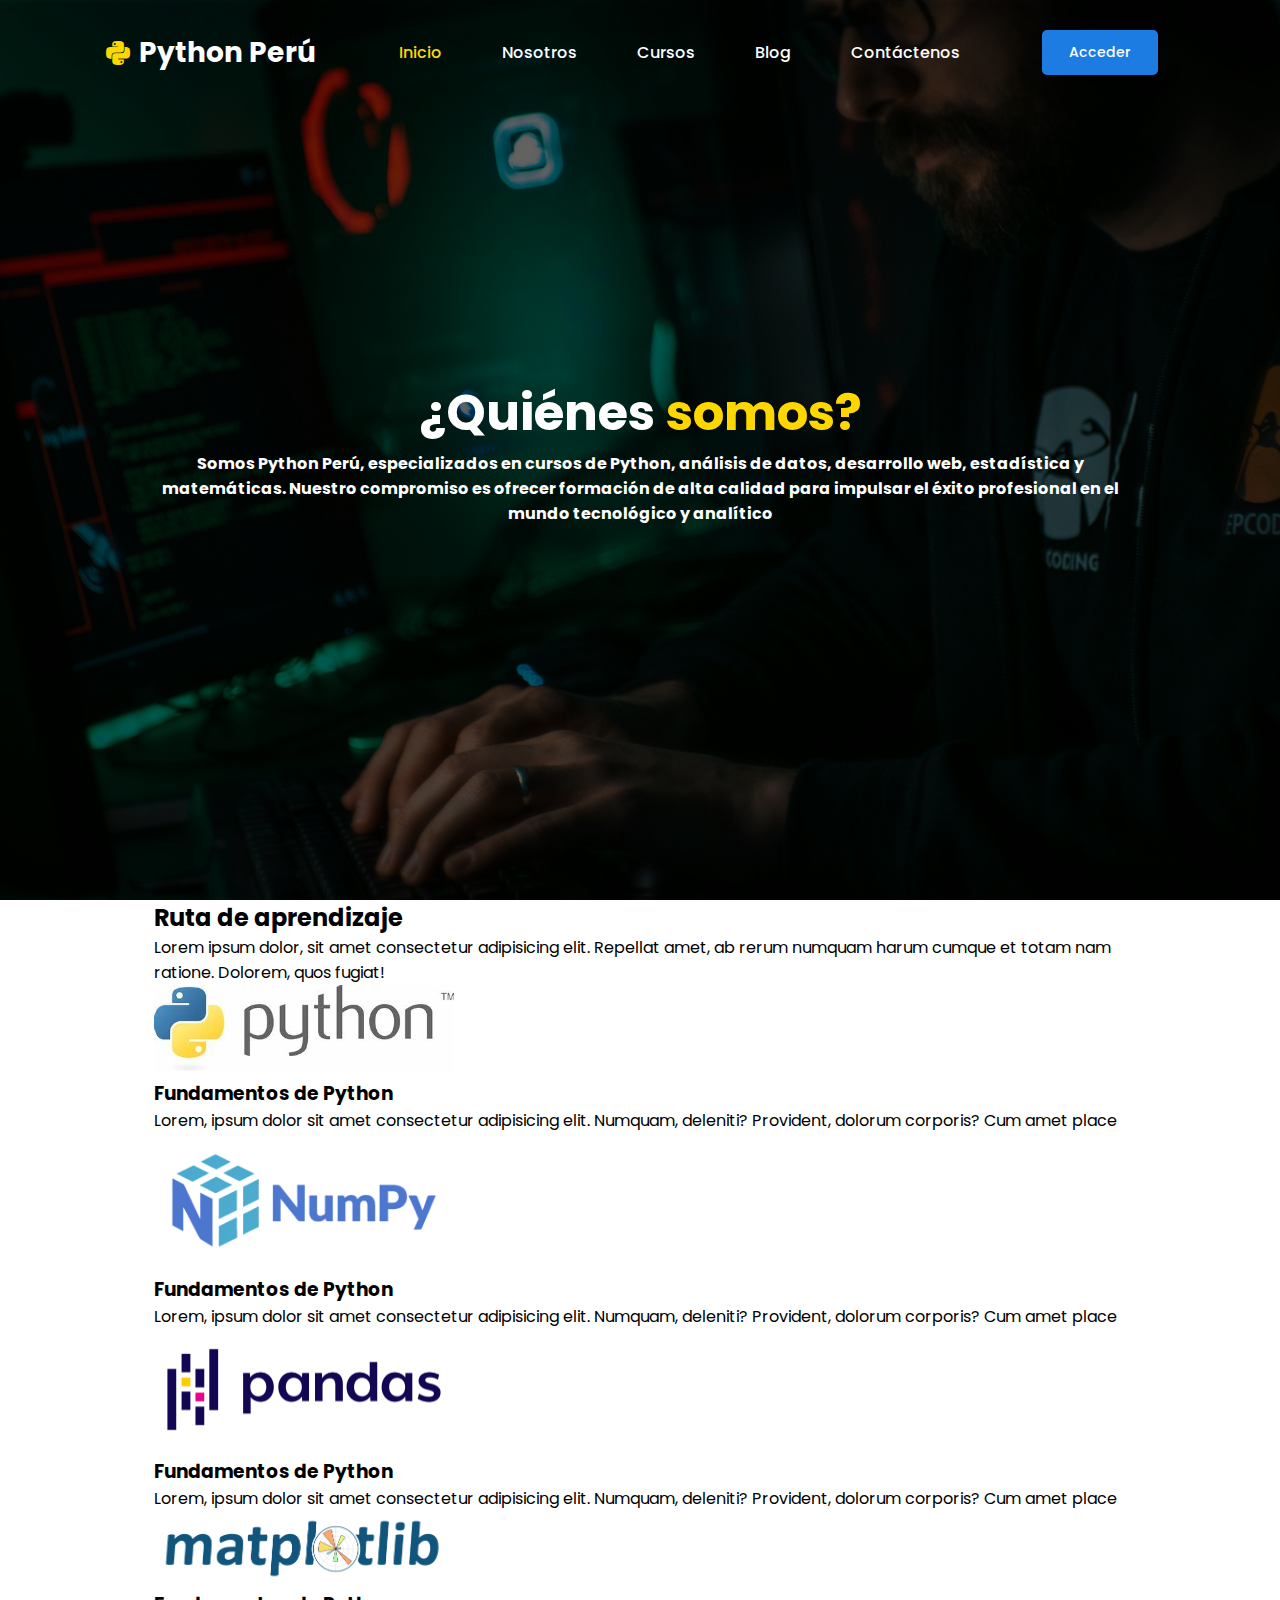
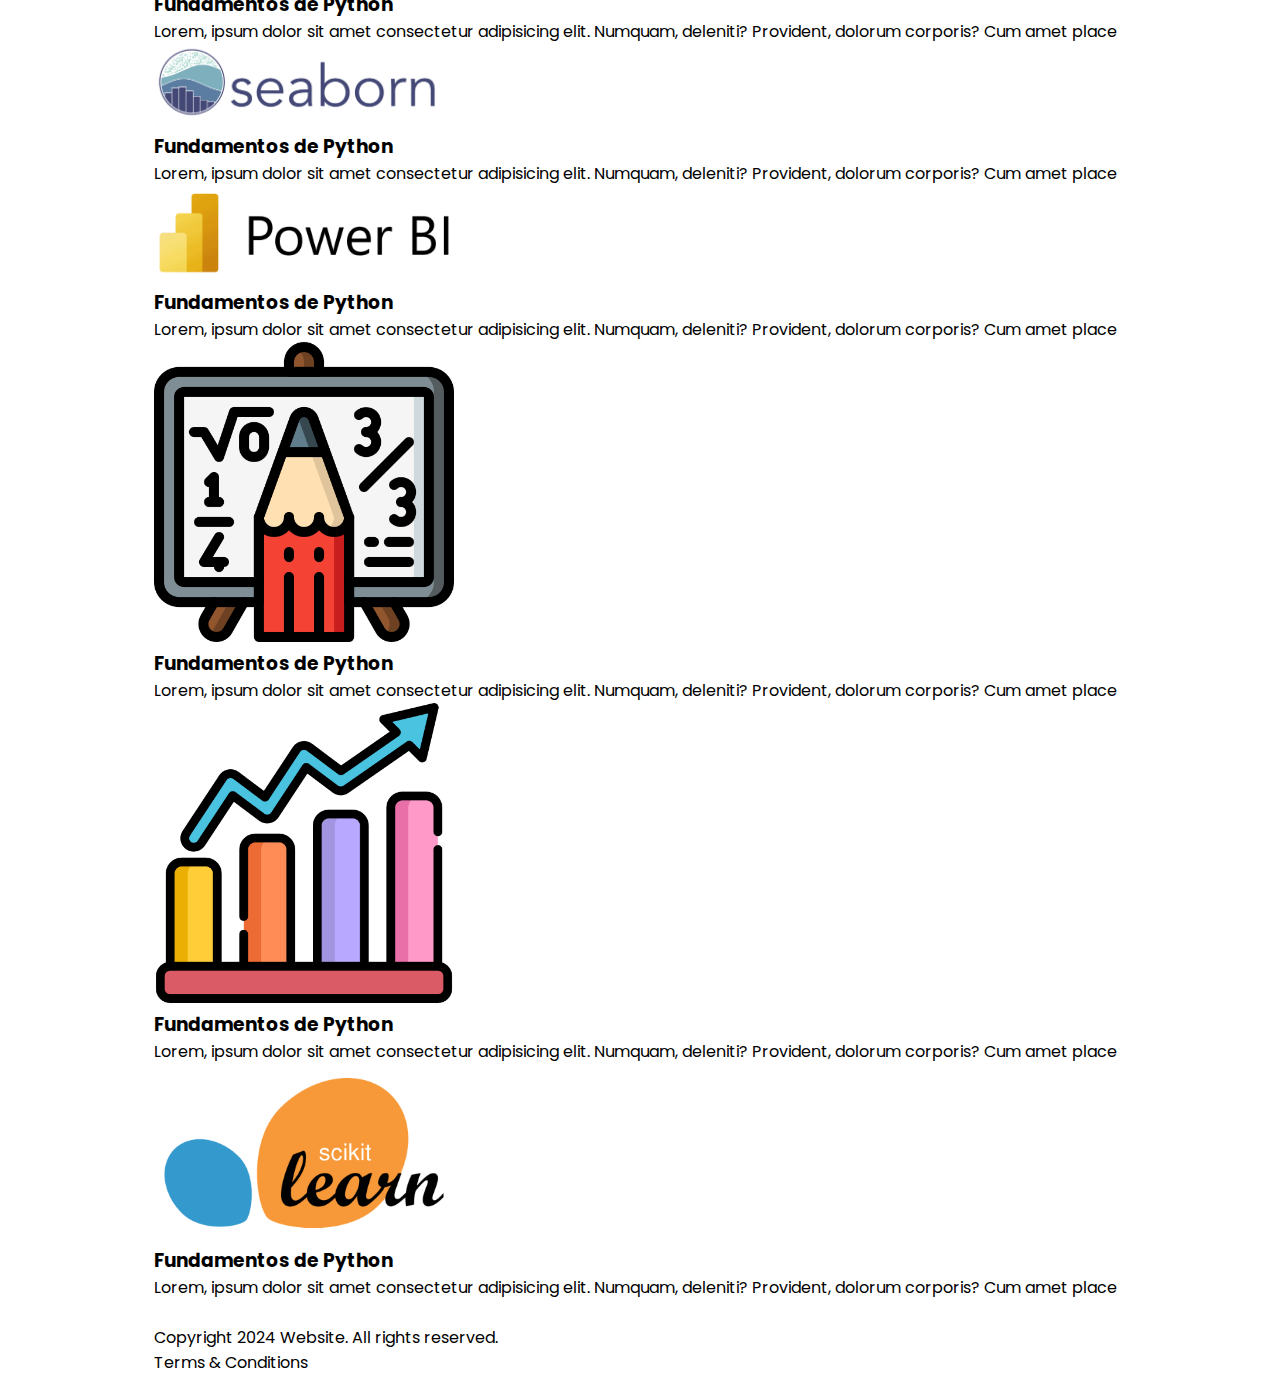
==== html/cursos/cursos.html @ a79787f9 "2.0" ====
<!DOCTYPE html>
<html lang="en">
<head>
    <meta charset="UTF-8">
    <link rel="stylesheet" href="..\..\css\cursos\cursos.css">
    <meta name="viewport" content="width=device-width, initial-scale=1.0">
    <title>Python Perú</title>
    <link rel="stylesheet" href="https://cdn.jsdelivr.net/npm/boxicons@latest/css/boxicons.min.css">
    <!-- or -->
    <link rel="stylesheet" href="https://unpkg.com/boxicons@latest/css/boxicons.min.css">


    <link rel="preconnect" href="https://fonts.googleapis.com">
    <link rel="preconnect" href="https://fonts.gstatic.com" crossorigin>
    <link href="https://fonts.googleapis.com/css2?family=Poppins:ital,wght@0,100;0,200;0,300;0,400;0,500;0,600;0,700;0,800;0,900;1,100;1,200;1,300;1,400;1,500;1,600;1,700;1,800;1,900&display=swap" rel="stylesheet">

<body>
    <header>
        <nav>
            
            <a href="#" class="logo"><i class='bx bxl-python'></i>Python Perú</a>
            <ul class="navbar">   
            <li><a href="..\..\index.html" class="active">Inicio</a></li>
                <li><a href="..\nosotros\nosotros.html">Nosotros</a></li>
                <li><a href="..\cursos\cursos.html">Cursos</a></li>
                <li><a href="..\blog\blog.html">Blog</a></li>
                <li><a href="#">Contáctenos</a></li>        
            </ul>

            <div class="nav-icons">
                <a href="#" class="h-btn">Acceder</a>
                <div class="bx bx-menu" id="menu-icon"></div>
            </div>
        </nav>

        <section class="home">
            <div class="home-text">
                <h1>¿Quiénes<span> somos?</span></h1>
                <h4>Somos Python Perú, especializados en cursos de Python, análisis de datos, desarrollo web, estadística y matemáticas. Nuestro compromiso es ofrecer formación de alta calidad para impulsar el éxito profesional en el mundo tecnológico y analítico</h4>
            </div>
        </section>
    </header>

    <section class="ruta-aprendizaje">
        <div class="container-ruta-aprendizaje">
            <div class="ruta-aprendizaje-text">
                <h2>Ruta de aprendizaje</h2>
                <p>Lorem ipsum dolor, sit amet consectetur adipisicing elit. Repellat amet, ab rerum numquam harum cumque et totam nam ratione. Dolorem, quos fugiat! </p>
            </div>
            <div class="ruta-aprendizaje-contenido">
                <div class="ruta-aprendizaje-cursos" id="cursos1">
                    <article>
                        <img src="..\..\css\media\python.png" alt="">
                        <h3>Fundamentos de Python</h3>
                        <p>Lorem, ipsum dolor sit amet consectetur adipisicing elit. Numquam, deleniti? Provident, dolorum corporis? Cum amet place</p>
                    </article>
                    <article>
                        <img src="..\..\css\media\numpy.png" alt="">
                        <h3>Fundamentos de Python</h3>
                        <p>Lorem, ipsum dolor sit amet consectetur adipisicing elit. Numquam, deleniti? Provident, dolorum corporis? Cum amet place</p>
                    </article>
                    <article>
                        <img src="..\..\css\media\pandas.png" alt="">
                        <h3>Fundamentos de Python</h3>
                        <p>Lorem, ipsum dolor sit amet consectetur adipisicing elit. Numquam, deleniti? Provident, dolorum corporis? Cum amet place</p>
                    </article>
                </div>
                <div class="ruta-aprendizaje-cursos" id="cursos2">
                    <article>
                        <img src="..\..\css\media\matplotlib.png" alt="">
                        <h3>Fundamentos de Python</h3>
                        <p>Lorem, ipsum dolor sit amet consectetur adipisicing elit. Numquam, deleniti? Provident, dolorum corporis? Cum amet place</p>
                    </article>
                    <article>
                        <img src="..\..\css\media\seaborn.png" alt="">
                        <h3>Fundamentos de Python</h3>
                        <p>Lorem, ipsum dolor sit amet consectetur adipisicing elit. Numquam, deleniti? Provident, dolorum corporis? Cum amet place</p>
                    </article>
                    <article>
                        <img src="..\..\css\media\powerbi.png" alt="">
                        <h3>Fundamentos de Python</h3>
                        <p>Lorem, ipsum dolor sit amet consectetur adipisicing elit. Numquam, deleniti? Provident, dolorum corporis? Cum amet place</p>
                    </article>
                </div>
                <div class="ruta-aprendizaje-cursos" id="cursos3">
                    <article>
                        <img src="..\..\css\media\matematica.png" alt="">
                        <h3>Fundamentos de Python</h3>
                        <p>Lorem, ipsum dolor sit amet consectetur adipisicing elit. Numquam, deleniti? Provident, dolorum corporis? Cum amet place</p>
                    </article>
                    <article>
                        <img src="..\..\css\media\estadistica.png" alt="">
                        <h3>Fundamentos de Python</h3>
                        <p>Lorem, ipsum dolor sit amet consectetur adipisicing elit. Numquam, deleniti? Provident, dolorum corporis? Cum amet place</p>
                    </article>
                    <article>
                        <img src="..\..\css\media\skicitlearn.png" alt="">
                        <h3>Fundamentos de Python</h3>
                        <p>Lorem, ipsum dolor sit amet consectetur adipisicing elit. Numquam, deleniti? Provident, dolorum corporis? Cum amet place</p>
                    </article>
                </div>
            </div>
        </div>
    </section>

    <footer>
        <section class="redes">
            <div class="container-footer1">
                <img src="" alt="">
                <div class="redes-nav">
                    <a href="#" class="inicio"></a>
                    <a href="#" class="nosotros"></a>
                    <a href="#" class="cursos"></a>
                    <a href="#" class="blog"></a>
                    <a href="#" class="contacto"></a>
                </div>
                <div class="redes-sociales">
                    <!-- Iconos de redes sociales -->
                </div> 
            </div>
            
        </section>
        <section class="container-footer2">
            <p>Copyright 2024 Website. All rights reserved.</p>
            <p>Terms & Conditions</p>
        </section>
    </footer>
</body>
</html>
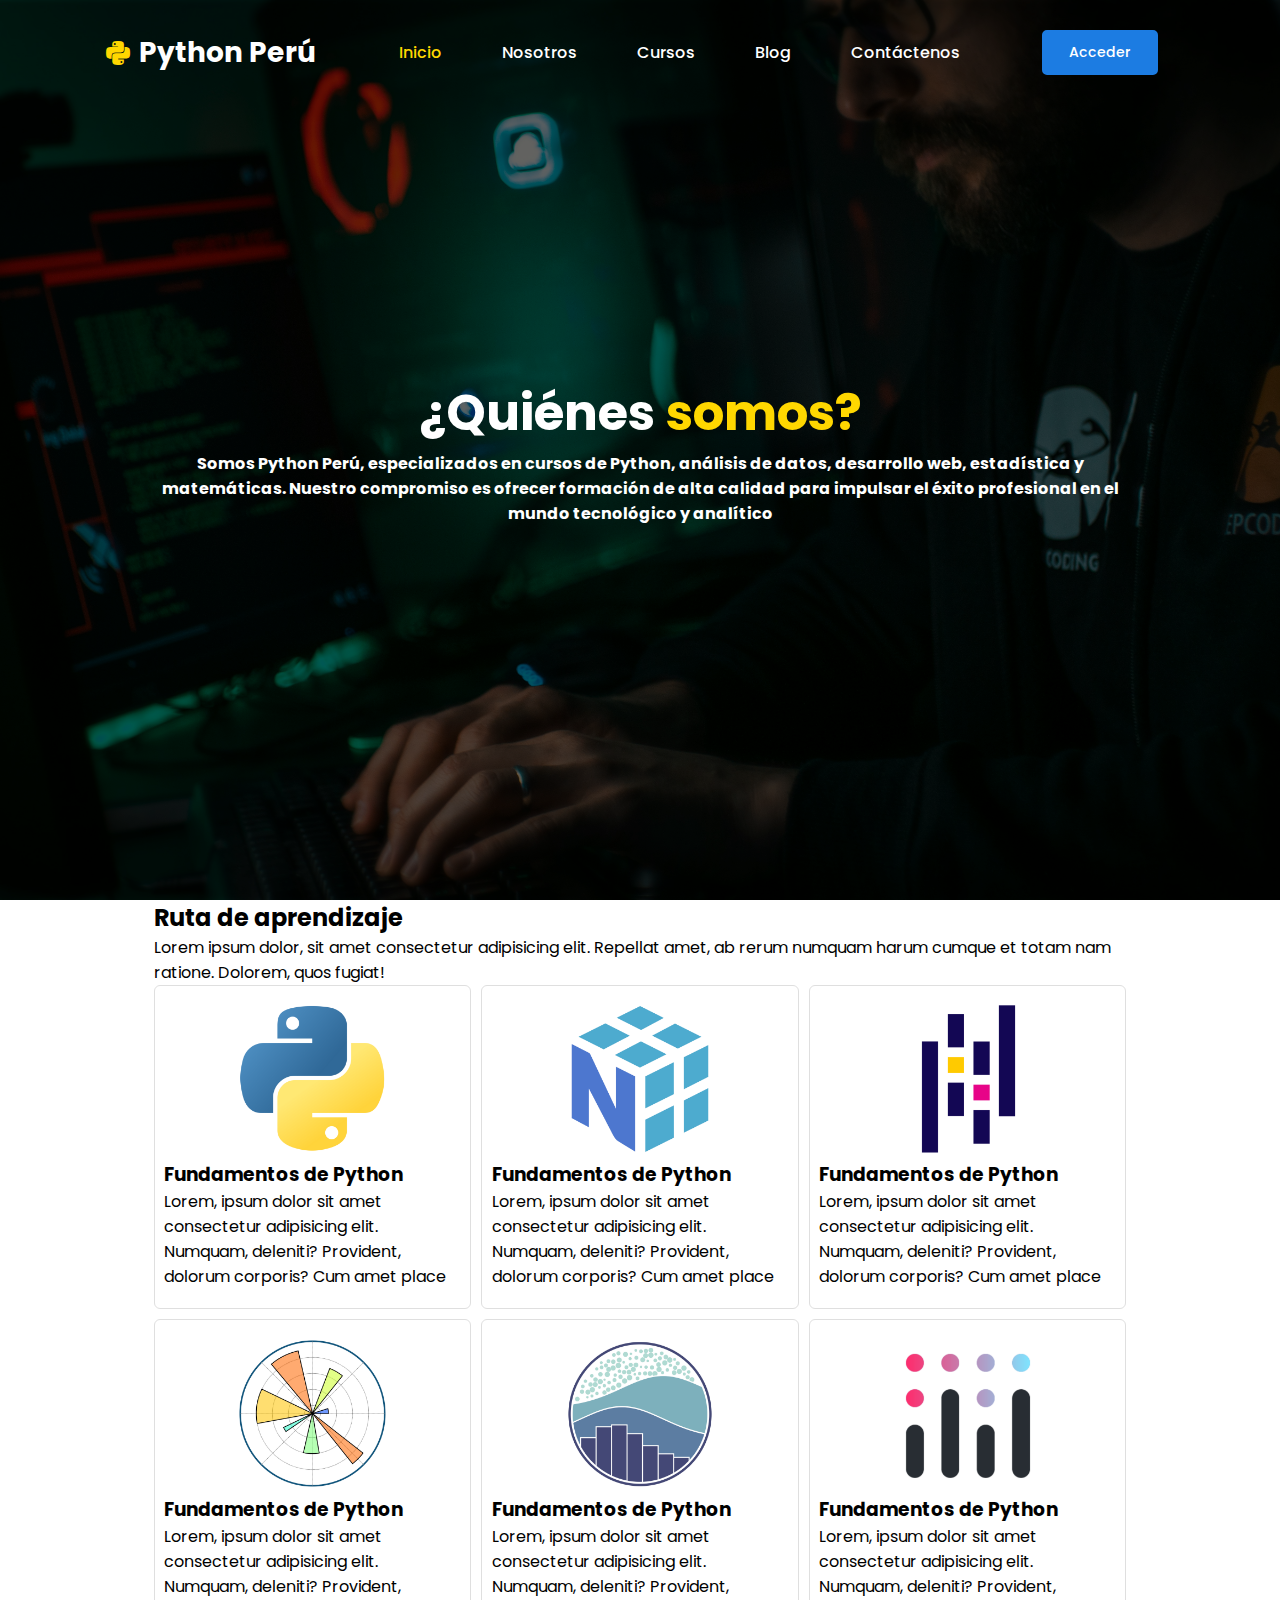
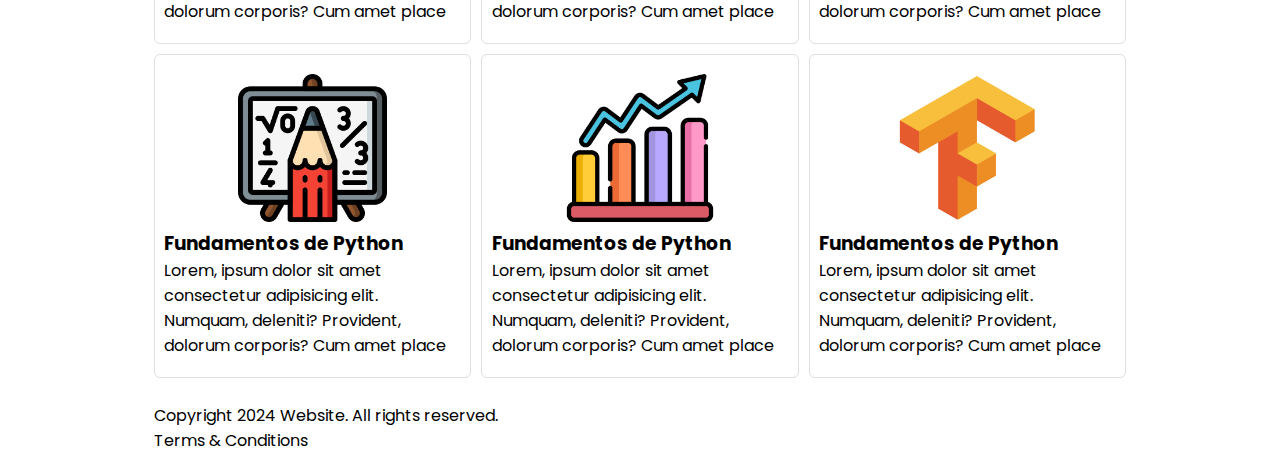
==== commit acbbf646: "0.0.1" ====
--- a/html/cursos/cursos.html
+++ b/html/cursos/cursos.html
@@ -48,57 +48,57 @@
                 <p>Lorem ipsum dolor, sit amet consectetur adipisicing elit. Repellat amet, ab rerum numquam harum cumque et totam nam ratione. Dolorem, quos fugiat! </p>
             </div>
             <div class="ruta-aprendizaje-contenido">
-                <div class="ruta-aprendizaje-cursos" id="cursos1">
-                    <article>
-                        <img src="..\..\css\media\python.png" alt="">
-                        <h3>Fundamentos de Python</h3>
-                        <p>Lorem, ipsum dolor sit amet consectetur adipisicing elit. Numquam, deleniti? Provident, dolorum corporis? Cum amet place</p>
-                    </article>
-                    <article>
-                        <img src="..\..\css\media\numpy.png" alt="">
-                        <h3>Fundamentos de Python</h3>
-                        <p>Lorem, ipsum dolor sit amet consectetur adipisicing elit. Numquam, deleniti? Provident, dolorum corporis? Cum amet place</p>
-                    </article>
-                    <article>
-                        <img src="..\..\css\media\pandas.png" alt="">
-                        <h3>Fundamentos de Python</h3>
-                        <p>Lorem, ipsum dolor sit amet consectetur adipisicing elit. Numquam, deleniti? Provident, dolorum corporis? Cum amet place</p>
-                    </article>
-                </div>
-                <div class="ruta-aprendizaje-cursos" id="cursos2">
-                    <article>
-                        <img src="..\..\css\media\matplotlib.png" alt="">
-                        <h3>Fundamentos de Python</h3>
-                        <p>Lorem, ipsum dolor sit amet consectetur adipisicing elit. Numquam, deleniti? Provident, dolorum corporis? Cum amet place</p>
-                    </article>
-                    <article>
-                        <img src="..\..\css\media\seaborn.png" alt="">
-                        <h3>Fundamentos de Python</h3>
-                        <p>Lorem, ipsum dolor sit amet consectetur adipisicing elit. Numquam, deleniti? Provident, dolorum corporis? Cum amet place</p>
-                    </article>
-                    <article>
-                        <img src="..\..\css\media\powerbi.png" alt="">
-                        <h3>Fundamentos de Python</h3>
-                        <p>Lorem, ipsum dolor sit amet consectetur adipisicing elit. Numquam, deleniti? Provident, dolorum corporis? Cum amet place</p>
-                    </article>
-                </div>
-                <div class="ruta-aprendizaje-cursos" id="cursos3">
-                    <article>
-                        <img src="..\..\css\media\matematica.png" alt="">
-                        <h3>Fundamentos de Python</h3>
-                        <p>Lorem, ipsum dolor sit amet consectetur adipisicing elit. Numquam, deleniti? Provident, dolorum corporis? Cum amet place</p>
-                    </article>
-                    <article>
-                        <img src="..\..\css\media\estadistica.png" alt="">
-                        <h3>Fundamentos de Python</h3>
-                        <p>Lorem, ipsum dolor sit amet consectetur adipisicing elit. Numquam, deleniti? Provident, dolorum corporis? Cum amet place</p>
-                    </article>
-                    <article>
-                        <img src="..\..\css\media\skicitlearn.png" alt="">
-                        <h3>Fundamentos de Python</h3>
-                        <p>Lorem, ipsum dolor sit amet consectetur adipisicing elit. Numquam, deleniti? Provident, dolorum corporis? Cum amet place</p>
-                    </article>
-                </div>
+                
+                <article>
+                    <img src="..\..\css\media\logopython.png" alt="">
+                    <h3>Fundamentos de Python</h3>
+                    <p>Lorem, ipsum dolor sit amet consectetur adipisicing elit. Numquam, deleniti? Provident, dolorum corporis? Cum amet place</p>
+                </article>
+                <article>
+                    <img src="..\..\css\media\logonumpy.png" alt="">
+                    <h3>Fundamentos de Python</h3>
+                    <p>Lorem, ipsum dolor sit amet consectetur adipisicing elit. Numquam, deleniti? Provident, dolorum corporis? Cum amet place</p>
+                </article>
+                <article>
+                    <img src="..\..\css\media\logopandas.png" alt="">
+                    <h3>Fundamentos de Python</h3>
+                    <p>Lorem, ipsum dolor sit amet consectetur adipisicing elit. Numquam, deleniti? Provident, dolorum corporis? Cum amet place</p>
+                </article>
+            
+            
+                <article>
+                    <img src="..\..\css\media\logomatplotlib.png" alt="">
+                    <h3>Fundamentos de Python</h3>
+                    <p>Lorem, ipsum dolor sit amet consectetur adipisicing elit. Numquam, deleniti? Provident, dolorum corporis? Cum amet place</p>
+                </article>
+                <article>
+                    <img src="..\..\css\media\logoseaborn.png" alt="">
+                    <h3>Fundamentos de Python</h3>
+                    <p>Lorem, ipsum dolor sit amet consectetur adipisicing elit. Numquam, deleniti? Provident, dolorum corporis? Cum amet place</p>
+                </article>
+                <article>
+                    <img src="..\..\css\media\logoplotly.png" alt="">
+                    <h3>Fundamentos de Python</h3>
+                    <p>Lorem, ipsum dolor sit amet consectetur adipisicing elit. Numquam, deleniti? Provident, dolorum corporis? Cum amet place</p>
+                </article>
+            
+            
+                <article>
+                    <img src="..\..\css\media\matematica.png" alt="">
+                    <h3>Fundamentos de Python</h3>
+                    <p>Lorem, ipsum dolor sit amet consectetur adipisicing elit. Numquam, deleniti? Provident, dolorum corporis? Cum amet place</p>
+                </article>
+                <article>
+                    <img src="..\..\css\media\estadistica.png" alt="">
+                    <h3>Fundamentos de Python</h3>
+                    <p>Lorem, ipsum dolor sit amet consectetur adipisicing elit. Numquam, deleniti? Provident, dolorum corporis? Cum amet place</p>
+                </article>
+                <article>
+                    <img src="..\..\css\media\logotensorflow.png" alt="">
+                    <h3>Fundamentos de Python</h3>
+                    <p>Lorem, ipsum dolor sit amet consectetur adipisicing elit. Numquam, deleniti? Provident, dolorum corporis? Cum amet place</p>
+                </article>
+            
             </div>
         </div>
     </section>
